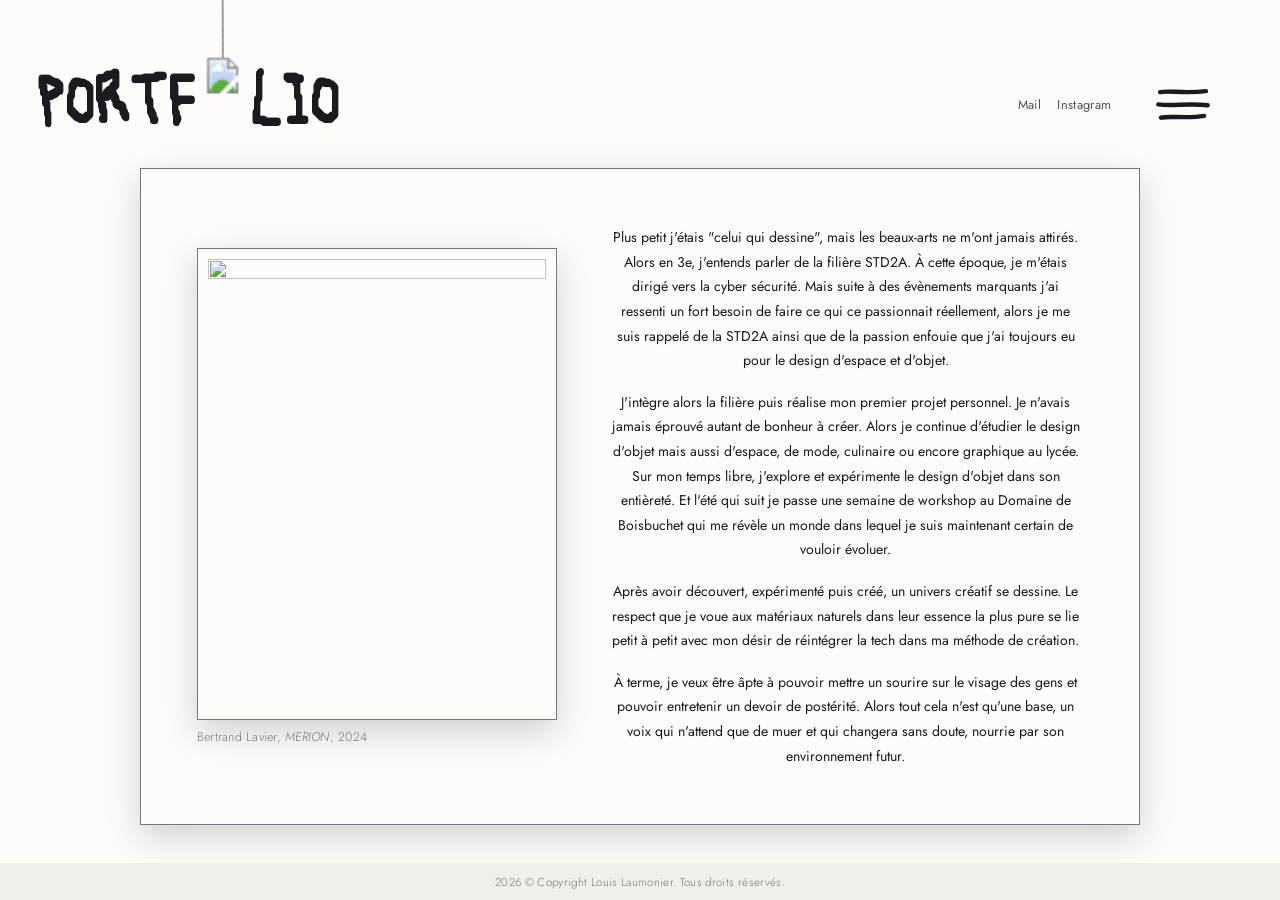
==== createur.html @ 668a9033 "Add files via upload" ====
<!DOCTYPE html>
<html lang="fr" class="scroll-page">
<head>
<meta charset="UTF-8">
<meta name="viewport" content="width=device-width, initial-scale=1.0">
<title>Créateur — Louis Laumonier</title>
<link rel="preconnect" href="https://fonts.googleapis.com">
<link rel="preconnect" href="https://fonts.gstatic.com" crossorigin>
<link href="https://fonts.googleapis.com/css2?family=Jost:wght@300;400;500&display=swap" rel="stylesheet">
<link rel="stylesheet" href="style.css">
<script>if(localStorage.getItem('night')==='1')document.documentElement.classList.add('night');</script>
</head>
<body class="createur-body">

  <div class="stage" aria-label="Accueil">
    <h1 class="title">
      <span>PORTF</span>
      <span class="lamp-o" aria-hidden="true">
        <svg viewBox="0 0 100 160" style="overflow:visible;">
          <path class="cordpath" d="M 50 -2000
            C 49 -1400, 51 -800, 50 -200
            C 49 -100, 51 -20, 50 46" stroke="var(--ink)" stroke-width="1.7"/>

          <image href="lamp.png" x="19" y="14" width="62" height="99" preserveAspectRatio="xMidYMid meet" draggable="false"/>
          <rect class="lamp-hit" x="0" y="0" width="100" height="160" fill="transparent"/>
        </svg>
      </span>
      <span>LIO</span>
    </h1>
  </div>

  <a class="instagram-link" href="https://instagram.com/" target="_blank" rel="noopener">Instagram</a>
  <a class="mail-link" href="mailto:louislaumonier1@gmail.com">Mail</a>

  <button class="menu-btn" type="button" aria-label="Menu">
    <svg viewBox="0 0 62 44">
      <path class="bar" d="M 5 8 C 16 6, 32 10, 57 7"/>
      <path class="bar" d="M 3 22 C 20 24.5, 36 20, 59 23"/>
      <path class="bar" d="M 6 37 C 18 34.5, 34 38.5, 55 35"/>
    </svg>
  </button>

  <div class="menu-overlay" id="menuOverlay" aria-hidden="true">
    <nav>
      <a class="menu-item" href="index.html">Accueil</a>
      <a class="menu-item" href="travaux.html">Travaux</a>
      <a class="menu-item" href="createur.html">Créateur</a>
    </nav>
  </div>

  <main class="createur-main">
    <div class="createur-content">
      <figure class="createur-portrait">
        <div class="portrait-frame">
          <img src="créateur.jpg">
        </div>
        <figcaption>Bertrand Lavier, <em>MERION</em>, 2024</figcaption>
      </figure>
      <div class="createur-text">
        <p>Plus petit j'étais "celui qui dessine", mais les beaux-arts ne m'ont jamais attirés. Alors en 3e, j'entends parler de la filière STD2A. À cette époque, je m'étais dirigé vers la cyber sécurité. Mais suite à des évènements marquants j'ai ressenti un fort besoin de faire ce qui ce passionnait réellement, alors je me suis rappelé de la STD2A ainsi que de la passion enfouie que j'ai toujours eu pour le design d'espace et d'objet.</p>
        <p>J'intègre alors la filière puis réalise mon premier projet personnel. Je n'avais jamais éprouvé autant de bonheur à créer. Alors je continue d'étudier le design d'objet mais aussi d'espace, de mode, culinaire ou encore graphique au lycée. Sur mon temps libre, j'explore et expérimente le design d'objet dans son entièreté. Et l'été qui suit je passe une semaine de workshop au Domaine de Boisbuchet qui me révèle un monde dans lequel je suis maintenant certain de vouloir évoluer.</p>
        <p>Après avoir découvert, expérimenté puis créé, un univers créatif se dessine. Le respect que je voue aux matériaux naturels dans leur essence la plus pure se lie petit à petit avec mon désir de réintégrer la tech dans ma méthode de création.</p>
        <p>À terme, je veux être âpte à pouvoir mettre un sourire sur le visage des gens et pouvoir entretenir un devoir de postérité. Alors tout cela n'est qu'une base, un voix qui n'attend que de muer et qui changera sans doute, nourrie par son environnement futur.</p>
      </div>
    </div>
  </main>

  <footer class="page-footer">2026 © Copyright Louis Laumonier. Tous droits réservés.</footer>

  <script src="script.js"></script>
</body>
</html>
---- style.css ----
@font-face{
    font-family: 'OmoriTitle';
    src: url('[data-uri]') format('truetype');
    font-display: swap;
  }

  :root{
    --bg: #fdfcf9;
    --ink: #1c1a1e;
    --ink-dim: #7a7580;
    --glow-warm: #ffb95e;
    --glow-warm-soft: #ff8a3d;
    --footer-bg: #f0efe9;
  }

  html.night{
    --bg: #131217;
    --ink: #f5f1ea;
    --ink-dim: #9a94a0;
    --footer-bg: #1c1b21;
  }

  html, body{
    transition: background-color 0.6s ease;
  }

  .title, .menu-btn .bar{
    transition: color 0.6s ease, stroke 0.6s ease;
  }

  *{ margin:0; padding:0; box-sizing:border-box; }


  html, body{
    height:100%;
    background: var(--bg);
    overflow:hidden;
  }

  body{
    display:flex;
    align-items:flex-start;
    justify-content:flex-start;
    padding-top: 5vh;
    padding-left: 2.8vw;
    font-family:'Jost', sans-serif;
  }

  .stage{
    display:flex;
    flex-direction:column;
    align-items:center;
    gap: clamp(1rem, 3vw, 2.2rem);
    transform: scale(0.6);
    transform-origin: top left;
    position: fixed;
    top: 5vh;
    left: 2.8vw;
    z-index: 75;
    text-decoration: none;
    color: inherit;
    transition: opacity 0.35s ease, transform 0.35s ease;
  }

  .menu-btn{
    transition: opacity 0.35s ease, transform 0.35s ease;
  }

  .instagram-link,
  .mail-link{
    transition: opacity 0.35s ease, transform 0.35s ease;
  }


  html.scroll-page.header-hidden .stage{
    opacity: 0;
    transform: scale(0.6) translateY(-14px);
    pointer-events: none;
  }

  html.scroll-page.header-hidden .menu-btn{
    opacity: 0;
    transform: translateY(-14px);
    pointer-events: none;
  }

  html.scroll-page.header-hidden .instagram-link,
  html.scroll-page.header-hidden .mail-link{
    opacity: 0;
    transform: translateY(-14px);
    pointer-events: none;
  }


  html.scroll-page .menu-btn.open{
    opacity: 1;
    transform: none;
    pointer-events: auto;
  }

  .title{
    display:flex;
    align-items:baseline;
    font-family:'OmoriTitle', 'Permanent Marker', cursive;
    font-size: clamp(2.8rem, 11vw, 8.5rem);
    line-height:1;
    color: var(--ink);
    letter-spacing: 0.015em;
    user-select:none;
  }

  .lamp-o{
    position: relative;
    display: inline-flex;
    align-items: flex-start;
    justify-content: center;
    width: 0.62em;
    height: 1em;
    margin: 0 0.02em;
    transform: translateY(-0.02em);
    vertical-align: baseline;
  }

  .lamp-o .cord{
    position:absolute;
    top: -38vh;
    left:50%;
    width: 8px;
    height:38vh;
    transform: translateX(-50%);
  }

  .lamp-o svg{
    width:100%;
    height:auto;
    overflow:visible;
    position:relative;
    z-index:2;
    cursor: grab;
    touch-action: none;
    user-select: none;
    -webkit-user-select: none;
    transition: transform 0.5s cubic-bezier(.34, 1.56, .64, 1),
                filter 0.4s ease;
  }

  .lamp-o svg image{
    -webkit-user-drag: none;
    user-drag: none;
    pointer-events: none; 
  }

  .lamp-o svg .lamp-hit{
    pointer-events: all;
    cursor: grab;
  }

  .lamp-o svg.dragging .lamp-hit{
    cursor: grabbing;
  }

  .lamp-o svg.dragging{
    transition: filter 0.4s ease;
    cursor: grabbing;
  }

  .cordpath{
    fill: none;
    stroke-linecap: round;
  }

  @keyframes flicker{
    0%, 100% { opacity: 1; }
    45% { opacity: 1; }
    47% { opacity: 0.72; }
    49% { opacity: 1; }
    72% { opacity: 0.88; }
    74% { opacity: 1; }
  }

  .menu-btn{
    position: fixed;
    top: 9vh;
    right: 5vw;
    width: clamp(46px, 5.5vw, 66px);
    aspect-ratio: 62 / 44;
    background: none;
    border: none;
    padding: 4px;
    cursor: pointer;
    z-index: 75;
    -webkit-tap-highlight-color: transparent;
  }

  .instagram-link{
    position: fixed;
    top: 9vh;
    right: calc(5vw + clamp(46px, 5.5vw, 66px) + 2.4rem);
    height: clamp(33px, 3.9vw, 47px);
    display: flex;
    align-items: center;
    z-index: 75;
    font-family: 'Jost', sans-serif;
    font-weight: 400;
    font-size: clamp(0.65rem, 1vw, 0.8rem);
    letter-spacing: 0.03em;
    color: var(--ink);
    text-decoration: none;
    opacity: 0.75;
    transition: opacity 0.25s ease, color 0.6s ease;
  }

  .instagram-link:hover{
    opacity: 1;
  }

  .mail-link{
    position: fixed;
    top: 9vh;
    right: calc(5vw + clamp(46px, 5.5vw, 66px) + 2.4rem + 4.4rem);
    height: clamp(33px, 3.9vw, 47px);
    display: flex;
    align-items: center;
    z-index: 75;
    font-family: 'Jost', sans-serif;
    font-weight: 400;
    font-size: clamp(0.65rem, 1vw, 0.8rem);
    letter-spacing: 0.03em;
    color: var(--ink);
    text-decoration: none;
    opacity: 0.75;
    transition: opacity 0.25s ease, color 0.6s ease;
  }

  .mail-link:hover{
    opacity: 1;
  }

  .menu-btn svg{
    width:100%;
    height:100%;
    overflow:visible;
  }

  .menu-btn .bar{
    fill: none;
    stroke: var(--ink);
    stroke-width: 5;
    stroke-linecap: round;
    transition: stroke 0.3s ease, transform 0.4s cubic-bezier(.34,1.56,.64,1), opacity 0.25s ease;
    transform-box: fill-box;
    transform-origin: center;
  }

  .menu-btn:hover .bar{ stroke: var(--ink-dim); }

  .menu-btn:hover .bar:nth-child(1){ transform: translateY(-1px) rotate(-1deg); }
  .menu-btn:hover .bar:nth-child(2){ transform: translateX(1px); }
  .menu-btn:hover .bar:nth-child(3){ transform: translateY(1px) rotate(1deg); }

  .menu-btn:active .bar{ stroke: var(--ink); }

  .menu-btn.open .bar{ stroke: #fff; }
  .menu-btn.open:hover .bar{ stroke: #fff; }
  .menu-btn.open .bar:nth-child(1){ transform: translateY(14.5px) rotate(45deg); }
  .menu-btn.open .bar:nth-child(2){ opacity: 0; }
  .menu-btn.open .bar:nth-child(3){ transform: translateY(-14.5px) rotate(-45deg); }

  .menu-overlay{
    position: fixed;
    inset: 0;
    background: rgba(18, 16, 18, 0.94);
    z-index: 72;
    display: flex;
    align-items: center;
    justify-content: center;
    opacity: 0;
    visibility: hidden;
    pointer-events: none;
    transition: opacity 0.45s ease, visibility 0.45s ease;
  }

  .menu-overlay.open{
    opacity: 1;
    visibility: visible;
    pointer-events: auto;
  }

  .menu-overlay nav{
    display: flex;
    flex-direction: column;
    align-items: center;
    gap: clamp(1.2rem, 3vw, 2.4rem);
  }

  .menu-overlay .menu-item{
    font-family: 'Jost', sans-serif;
    font-weight: 300;
    font-size: clamp(2rem, 5vw, 3.6rem);
    letter-spacing: 0.04em;
    text-transform: uppercase;
    color: #fdfcf9;
    text-decoration: none;
    cursor: pointer;
    opacity: 0.9;
    transition: opacity 0.25s ease;
  }

  .menu-overlay .menu-item:hover{
    opacity: 0.5;
  }

  .byline{
    color: var(--ink-dim);
    font-weight:300;
    font-size: clamp(0.85rem, 1.6vw, 1.05rem);
    letter-spacing: 0.04em;
  }

  @media (prefers-reduced-motion: reduce){
    .halo, .bulb{ animation:none; }
  }

  .site-footer{
    position: fixed;
    left: 0;
    right: 0;
    bottom: 0;
    z-index: 76;
    background: var(--footer-bg);
    text-align: center;
    font-family: 'Jost', sans-serif;
    font-weight: 300;
    font-size: clamp(0.6rem, 1vw, 0.72rem);
    letter-spacing: 0.03em;
    color: var(--ink-dim);
    padding: 0.7em 1em;
    box-sizing: border-box;
    pointer-events: none;
    user-select: none;
    transition: opacity 0.4s ease, background-color 0.6s ease, color 0.6s ease;
  }

  .page-footer{
    align-self: stretch;
    text-align: center;
    font-family: 'Jost', sans-serif;
    font-weight: 300;
    font-size: clamp(0.6rem, 1vw, 0.72rem);
    letter-spacing: 0.03em;
    color: var(--ink-dim);
    background: var(--footer-bg);
    padding: 0.9em 1em;
    box-sizing: border-box;
    margin-top: auto;
    user-select: none;
    transition: background-color 0.6s ease, color 0.6s ease;
  }

  html.scroll-page .page-footer{
    position: fixed;
    left: 0;
    bottom: 0;
    width: 100%;
    z-index: 50;
  }


  html.scroll-page{
    height: auto;
    overflow-y: auto;
    overscroll-behavior-y: none;
  }

  .travaux-body,
  .createur-body,
  .project-body{
    height: auto;
    min-height: 100vh;
    overflow-x: hidden;
    display: flex;
    flex-direction: column;
    align-items: stretch;
    justify-content: flex-start;
    padding-top: 0;
    padding-left: 0;
  }

  .travaux-main,
  .createur-main{
    flex: 1;
    display: flex;
    flex-direction: column;
    align-items: center;
    justify-content: flex-start;
    min-height: 100%;
    box-sizing: border-box;
    padding-bottom: clamp(2.6rem, 5vw, 3.4rem);
  }

  .travaux-main{
    padding-top: clamp(8.5rem, 17vw, 12.5rem);
  }

  .createur-main{
    padding-top: clamp(7rem, 15vw, 10.5rem);
  }

  .travaux-content{
    width: 92%;
    max-width: 1300px;
    margin: 0 auto;
    padding: clamp(1rem, 4vw, 2.5rem) 0 clamp(2rem, 5vw, 3rem);
  }

  .polaroid-grid{
    display: flex;
    flex-wrap: wrap;
    justify-content: center;
    align-items: flex-start;
    gap: clamp(4rem, 9vw, 7rem) clamp(3rem, 7vw, 5.5rem);
  }

  .polaroid{
    background: #fdfcf9;
    padding: 14px 14px 0;
    width: clamp(190px, 20vw, 260px);
    box-shadow: 0 10px 26px rgba(0,0,0,0.22);
    transition: transform 0.35s ease, box-shadow 0.35s ease;
    cursor: default;
  }

  .polaroid.rot-1{ transform: rotate(-7deg) translateY(10px); width: clamp(180px, 19vw, 245px); }
  .polaroid.rot-2{ transform: rotate(5deg) translateY(55px); width: clamp(200px, 21vw, 270px); }
  .polaroid.rot-3{ transform: rotate(-3deg) translateY(-25px); width: clamp(175px, 18vw, 235px); }
  .polaroid.rot-4{ transform: rotate(8deg) translateY(30px); width: clamp(195px, 20.5vw, 260px); }
  .polaroid.rot-5{ transform: rotate(4deg) translateY(-15px); width: clamp(185px, 19.5vw, 250px); }
  .polaroid.rot-6{ transform: rotate(-6deg) translateY(40px); width: clamp(195px, 20vw, 265px); }
  .polaroid.rot-7{ transform: rotate(2deg) translateY(15px); width: clamp(180px, 19vw, 245px); }
  .polaroid.rot-8{ transform: rotate(-9deg) translateY(-5px); width: clamp(200px, 21vw, 270px); }
  .polaroid.rot-9{ transform: rotate(6deg) translateY(35px); width: clamp(190px, 20vw, 255px); }
  .polaroid.rot-10{ transform: rotate(-4deg) translateY(-30px); width: clamp(175px, 18.5vw, 240px); }
  .polaroid.rot-11{ transform: rotate(9deg) translateY(20px); width: clamp(195px, 20.5vw, 260px); }

  .polaroid:hover{
    transform: rotate(0deg) translateY(0) scale(1.06);
    box-shadow: 0 18px 36px rgba(0,0,0,0.32);
    z-index: 2;
  }

  .polaroid[data-slug]{
    cursor: pointer;
  }

  .polaroid-photo{
    width: 100%;
    aspect-ratio: 1 / 1;
    overflow: hidden;
    background: #111;
  }

  .polaroid-photo img{
    display: block;
    width: 100%;
    height: 100%;
    object-fit: cover;
    filter: grayscale(1);
    transition: filter 0.4s ease;
  }

  .polaroid:hover .polaroid-photo img{
    filter: grayscale(0);
  }

  .polaroid-photo.empty{
    background: #111;
  }

  .polaroid figcaption{
    font-family: 'Jost', sans-serif;
    font-weight: 400;
    font-size: clamp(0.8rem, 1.2vw, 0.95rem);
    letter-spacing: 0.02em;
    color: #2a2620;
    text-align: center;
    padding: 0.9em 0.4em 1em;
  }

  .createur-content{
    display: flex;
    align-items: center;
    justify-content: center;
    flex-wrap: wrap;
    gap: clamp(1.75rem, 4vw, 3.5rem);
    max-width: 1000px;
    width: 90%;
    margin: 0 auto;
    padding: clamp(2rem, 5vw, 3.5rem) clamp(1.5rem, 5vw, 3.5rem);
    text-align: center;
    border: 1px solid var(--ink-dim);
    box-shadow: 0 12px 34px rgba(0,0,0,0.18);
    box-sizing: border-box;
    transition: border-color 0.6s ease, background-color 0.6s ease;
  }

  .createur-portrait{
    flex: 0 0 auto;
    width: clamp(220px, 32vw, 360px);
    margin: 0 auto;
  }

  .portrait-frame{
    padding: 10px;
    background: var(--bg);
    border: 1px solid var(--ink-dim);
    box-shadow: 0 12px 34px rgba(0,0,0,0.18);
    transition: border-color 0.6s ease, background-color 0.6s ease;
  }

  .portrait-frame img{
    display: block;
    width: 100%;
    height: auto;
    aspect-ratio: 3 / 4;
    object-fit: cover;
  }

  .createur-portrait figcaption{
    margin-top: 0.6em;
    font-family: 'Jost', sans-serif;
    font-weight: 300;
    font-size: clamp(0.68rem, 1vw, 0.78rem);
    letter-spacing: 0.02em;
    color: var(--ink-dim);
    text-align: left;
    transition: color 0.6s ease;
  }

  .createur-portrait figcaption em{
    font-style: italic;
  }

  .createur-text{
    flex: 1 1 320px;
    min-width: 260px;
    max-width: 480px;
    margin: 0 auto;
    color: var(--ink);
    font-family: 'Jost', sans-serif;
    font-weight: 400;
    font-size: clamp(0.8rem, 1.1vw, 0.9rem);
    line-height: 1.75;
    text-align: center;
    transition: color 0.6s ease;
  }

  .createur-text p{ margin: 0 0 1.2em; }
  .createur-text p:last-child{ margin-bottom: 0; }


.filmstrip{
    position: fixed;
    left: 0;
    right: 0;
    bottom: 0;
    width: 100vw;
    height: clamp(320px, 40vw, 560px);
    overflow: hidden;
    z-index: 50;
    box-shadow: 0 -14px 34px rgba(0,0,0,0.35);
    transition: filter 0.6s ease;
  }

  .filmstrip::after{
    content: "";
    position: absolute;
    inset: 0;
    z-index: 10;
    pointer-events: none;
    background: linear-gradient(115deg,
      rgba(255,255,255,0) 30%,
      rgba(255,255,255,0.10) 45%,
      rgba(255,255,255,0.22) 50%,
      rgba(255,255,255,0.10) 55%,
      rgba(255,255,255,0) 70%);
  }

  .filmstrip-track{
    position: relative;
    display: flex;
    align-items: center;
    height: 100%;
    width: max-content;
    background-color: #141210;
    background-image: url("[data-uri]");
    background-repeat: repeat-x;
    background-size: auto 100%;
    cursor: grab;
    touch-action: pan-y;
    user-select: none;
    -webkit-user-select: none;
  }

  .filmstrip-track.dragging{
    cursor: grabbing;
  }

  .filmstrip-track::before,
  .filmstrip-track::after{
    content: "";
    position: absolute;
    left: 0;
    width: 100%;
    height: 17%;
    background-image: url("[data-uri]");
    background-repeat: repeat-x;
    background-size: auto 100%;
    z-index: 2;
  }
  .filmstrip-track::before{ top: 0; }
  .filmstrip-track::after{ bottom: 0; }

  .film-frame{
    position: relative;
    flex: 0 0 auto;
    aspect-ratio: 1 / 1;
    height: 68%;
    margin: 0 22px;
    z-index: 1;
    background: var(--bg);
    box-shadow: 0 0 0 8px #0c0c0c, 0 6px 16px rgba(0,0,0,0.45);
    overflow: hidden;
    cursor: none;
  }

  .film-frame img{
    width: 100%;
    height: 100%;
    object-fit: cover;
    display: block;
    filter: grayscale(1);
    transition: filter 0.35s ease;
  }

  .film-frame .frame-hit{
    position: absolute;
    inset: 0;
    width: 100%;
    height: 100%;
    background: transparent;
    border: none;
    padding: 0;
    margin: 0;
    cursor: pointer;
    z-index: 3;
    -webkit-tap-highlight-color: transparent;
  }

  .film-frame:hover img{
    filter: grayscale(0);
  }

  html.night .filmstrip-track{
    background-image: url("[data-uri]");
  }

  html.night .filmstrip-track::before,
  html.night .filmstrip-track::after{
    background-image: url("[data-uri]");
  }

  html.night .film-frame{
    box-shadow: 0 0 0 8px #e8e5df, 0 6px 16px rgba(0,0,0,0.25);
  }

  .film-frame img.crop-top{
    object-position: top;
  }

  #project-cursor{
    position: fixed;
    top: 0;
    left: 0;
    z-index: 100;
    pointer-events: none;
    font-family: 'Jost', sans-serif;
    font-size: 2.6rem;
    font-weight: 300;
    letter-spacing: 0.03em;
    text-transform: uppercase;
    color: #ffffff;
    mix-blend-mode: difference;
    opacity: 0;
    transform: translate(-50%, -50%);
    transition: opacity 0.15s ease;
    white-space: nowrap;
  }

  #project-cursor.visible{
    opacity: 1;
  }

  @keyframes filmscroll{
    from{ transform: translateX(0); }
    to{ transform: translateX(-50%); }
  }

  @media (prefers-reduced-motion: reduce){
    .filmstrip-track{ animation: none; }
  }
  /* ---- Project detail page (project.html) ---- */

  .project-main{
    flex: 1;
    display: flex;
    flex-direction: row;
    align-items: flex-start;
    justify-content: flex-start;
    gap: clamp(2.5rem, 6vw, 5rem);
    padding: clamp(8.5rem, 17vw, 12.5rem) 5vw clamp(8.5rem, 17vw, 12.5rem) 2.4vw;
    text-align: left;
  }

  .project-media{
    display: flex;
    flex-direction: column;
    align-items: center;
    flex: 0 0 auto;
  }

  .project-info{
    display: flex;
    flex-direction: column;
    align-items: flex-start;
    justify-content: flex-start;
    padding-top: 0.4rem;
    max-width: 50ch;
  }

  .project-title{
    font-family: 'Jost', sans-serif;
    font-weight: 400;
    font-size: clamp(1.1rem, 2vw, 1.6rem);
    letter-spacing: 0.08em;
    text-transform: uppercase;
    color: var(--ink);
    margin-bottom: clamp(0.9rem, 2vw, 1.3rem);
    transition: color 0.6s ease;
  }

  .carousel{
    position: relative;
    width: min(68vw, 650px);
    display: flex;
    align-items: center;
    justify-content: center;
    gap: clamp(0.8rem, 2vw, 1.6rem);
  }

  @media (max-width: 860px){
    .project-main{
      flex-direction: column;
      align-items: center;
      text-align: center;
    }

    .project-info{
      align-items: center;
      max-width: 60ch;
    }

    .carousel{
      width: min(90vw, 560px);
    }
  }

  .carousel-frame{
    width: 100%;
    padding: 10px;
    background: var(--bg);
    border: 1px solid var(--ink-dim);
    box-shadow: 0 12px 34px rgba(0,0,0,0.18);
    box-sizing: border-box;
    transition: border-color 0.6s ease, background-color 0.6s ease;
  }

  .carousel-viewport{
    width: 100%;
    aspect-ratio: 1 / 1;
    overflow: hidden;
    background: #111;
  }

  .carousel-track{
    display: flex;
    height: 100%;
    transition: transform 0.5s ease;
  }

  .carousel-slide{
    flex: 0 0 100%;
    height: 100%;
  }

  .carousel-slide img{
    width: 100%;
    height: 100%;
    object-fit: cover;
    display: block;
  }

  .carousel-arrow{
    flex: 0 0 auto;
    width: clamp(28px, 3vw, 40px);
    height: clamp(28px, 3vw, 40px);
    background: none;
    border: none;
    color: var(--ink);
    padding: 4px;
    cursor: pointer;
    display: flex;
    align-items: center;
    justify-content: center;
    transition: opacity 0.25s ease;
    opacity: 0.85;
    -webkit-tap-highlight-color: transparent;
  }

  .carousel-arrow svg{
    width: 100%;
    height: 100%;
    overflow: visible;
  }

  .carousel-arrow .arrow-chevron{
    fill: none;
    stroke: var(--ink);
    stroke-width: 5;
    stroke-linecap: round;
    stroke-linejoin: round;
    transition: stroke 0.3s ease, transform 0.4s cubic-bezier(.34,1.56,.64,1);
    transform-box: fill-box;
    transform-origin: center;
  }

  .carousel-arrow:hover{
    opacity: 1;
  }

  .carousel-arrow:hover .arrow-chevron{ stroke: var(--ink-dim); }
  .carousel-arrow--prev:hover .arrow-chevron{ transform: translateX(-2px) rotate(-2deg); }
  .carousel-arrow--next:hover .arrow-chevron{ transform: translateX(2px) rotate(2deg); }
  .carousel-arrow:active .arrow-chevron{ stroke: var(--ink); }

  .carousel-arrow[disabled]{
    opacity: 0.25;
    cursor: default;
    pointer-events: none;
  }

  .carousel-arrow--single{
    visibility: hidden;
  }

  .carousel-dots{
    display: flex;
    gap: 0.5rem;
    margin-top: 1.4rem;
  }

  .carousel-dots .dot{
    width: 7px;
    height: 7px;
    border-radius: 50%;
    background: var(--ink-dim);
    opacity: 0.4;
    transition: opacity 0.25s ease;
  }

  .carousel-dots .dot.active{
    opacity: 1;
  }

  .project-text{
    margin-top: 0;
    max-width: 60ch;
    font-family: 'Jost', sans-serif;
    font-weight: 300;
    font-size: clamp(1rem, 1.5vw, 1.2rem);
    line-height: 1.7;
    color: var(--ink-dim);
  }
/* -----------------------------------------------------------------
   Animation d'entrée sur l'accueil : la barre du haut tombe d'en
   haut avec un fondu, puis la pellicule arrive depuis la gauche en
   "roulant" un peu avant de se stabiliser.
------------------------------------------------------------------ */
@keyframes introDropStage{
  from{ opacity: 0; transform: scale(0.6) translateY(-46px); }
  to{   opacity: 1; transform: scale(0.6) translateY(0); }
}

@keyframes introDrop{
  from{ opacity: 0; transform: translateY(-46px); }
  to{   opacity: 1; transform: translateY(0); }
}

@keyframes introRollLeft{
  0%  { opacity: 0;   transform: translateX(-100vw); }
  8%  { opacity: 1; }
  100%{ opacity: 1;   transform: translateX(0); }
}

.home-body .stage{
  animation: introDropStage 1.1s cubic-bezier(.22,.75,.2,1) both;
}

.home-body .menu-btn{
  animation: introDrop 1.1s cubic-bezier(.22,.75,.2,1) .18s both;
}

.home-body .instagram-link,
.home-body .mail-link{
  animation: introDrop 1.1s cubic-bezier(.22,.75,.2,1) .32s both;
}

.home-body .filmstrip{
  animation: introRollLeft 1.6s cubic-bezier(.22,.75,.2,1) .4s both;
  will-change: transform, opacity;
}

@media (prefers-reduced-motion: reduce){
  .home-body .stage,
  .home-body .menu-btn,
  .home-body .instagram-link,
  .home-body .mail-link,
  .home-body .filmstrip{
    animation: none;
  }
}
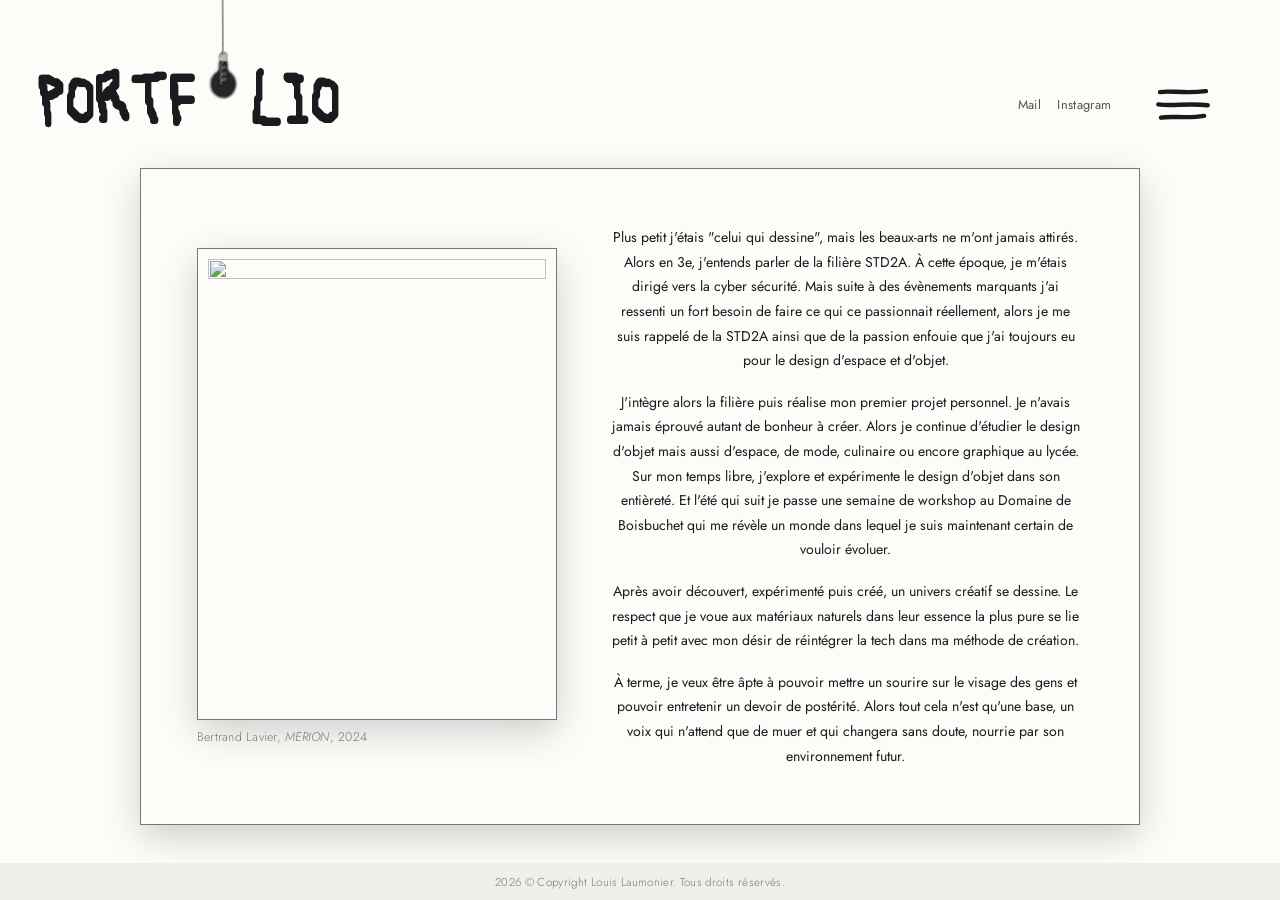
==== commit 44ca5c7f: "Update createur.html" ====
--- a/createur.html
+++ b/createur.html
@@ -69,4 +69,4 @@
 
   <script src="script.js"></script>
 </body>
-</html>+</html>
--- a/style.css
+++ b/style.css
@@ -146,7 +146,6 @@
 
   .lamp-o svg image{
     -webkit-user-drag: none;
-    user-drag: none;
     pointer-events: none; 
   }
 
@@ -937,4 +936,4 @@
   .home-body .filmstrip{
     animation: none;
   }
-}+}
